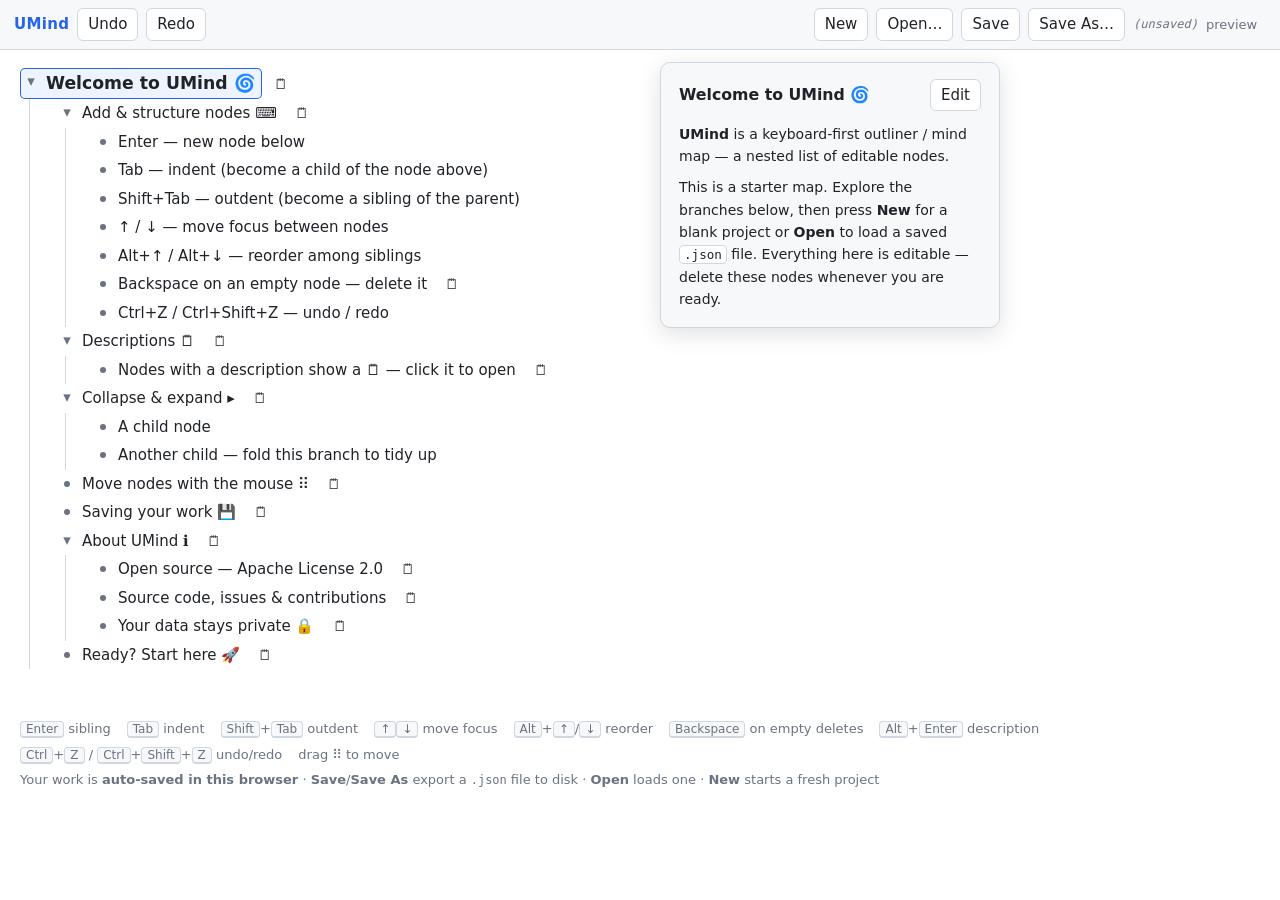
==== docs/index.html @ 4528c4bc "Mobile detail panel: a content-fit bottom sheet for the description Rework the node-description deta" ====
<!DOCTYPE html>
<html lang="en">
<head>
  <meta charset="UTF-8">
  <meta name="viewport" content="width=device-width, initial-scale=1.0">
  <title>UMind — Mind Map Outliner</title>
  <link rel="stylesheet" href="style.css">
</head>
<body>
  <header class="toolbar">
    <strong class="brand">UMind</strong>
    <button id="btn-undo" title="Ctrl+Z">Undo</button>
    <button id="btn-redo" title="Ctrl+Shift+Z">Redo</button>
    <span class="spacer"></span>
    <button id="btn-new" title="Start a new project (auto-saved in the browser)">New</button>
    <button id="btn-open" title="Open a .json project file">Open…</button>
    <button id="btn-save" title="Export the project to its .json file">Save</button>
    <button id="btn-saveas" title="Name the project and export a .json file">Save As…</button>
    <span id="file-name" class="file-name" title="Current project (auto-saved in the browser)">(unsaved)</span>
    <span id="status" class="status" title="Auto-saved to your browser">saved</span>
  </header>

  <div class="workspace">
    <main>
      <div id="outline" class="outline"></div>
    </main>

    <aside id="detail" class="detail">
      <!-- Drag handle: only shown on the mobile bottom card (see style.css).
           Drag it down or tap it to close the card. -->
      <div id="detail-grip" class="detail-grip" title="Drag to resize · tap to collapse" aria-hidden="true"></div>
      <div class="detail-head">
        <h2 id="detail-title" class="detail-title"></h2>
        <button id="detail-edit" type="button">Edit</button>
      </div>
      <!-- View mode: the rendered note. -->
      <div id="detail-body" class="detail-body markdown"></div>
      <!-- Edit mode: an in-panel editor (replaces the old modal dialog). -->
      <div id="detail-editor" class="detail-editor" hidden>
        <textarea id="detail-note-text" spellcheck="true"
          placeholder="Add a longer description for this branch…"></textarea>
        <menu class="note-actions">
          <span class="note-hint"><kbd>Ctrl</kbd>+<kbd>Enter</kbd> save · <kbd>Esc</kbd> cancel</span>
          <button type="button" id="detail-cancel" class="secondary">Cancel</button>
          <button type="button" id="detail-save" class="primary">Save</button>
        </menu>
      </div>
    </aside>
  </div>

  <input type="file" id="file-input" accept=".json,application/json" hidden>

  <footer class="help">
    <span><kbd>Enter</kbd> sibling</span>
    <span><kbd>Tab</kbd> indent</span>
    <span><kbd>Shift</kbd>+<kbd>Tab</kbd> outdent</span>
    <span><kbd>↑</kbd><kbd>↓</kbd> move focus</span>
    <span><kbd>Alt</kbd>+<kbd>↑</kbd>/<kbd>↓</kbd> reorder</span>
    <span><kbd>Backspace</kbd> on empty deletes</span>
    <span><kbd>Alt</kbd>+<kbd>Enter</kbd> description</span>
    <span><kbd>Ctrl</kbd>+<kbd>Z</kbd> / <kbd>Ctrl</kbd>+<kbd>Shift</kbd>+<kbd>Z</kbd> undo/redo</span>
    <span>drag <span aria-hidden="true">⠿</span> to move</span>
    <span class="persist-note">Your work is <strong>auto-saved in this browser</strong> · <strong>Save</strong>/<strong>Save&nbsp;As</strong> export a <code>.json</code> file to disk · <strong>Open</strong> loads one · <strong>New</strong> starts a fresh project</span>
  </footer>

  <dialog id="name-dialog" class="note-dialog">
    <form method="dialog">
      <h2 class="note-heading">Save project as</h2>
      <input id="name-input" class="name-input" type="text" spellcheck="false"
        autocomplete="off" placeholder="filename.json">
      <menu class="note-actions">
        <span class="note-hint">The file name is the project's key</span>
        <button type="button" id="name-cancel" class="secondary">Cancel</button>
        <button value="ok" class="primary">Save</button>
      </menu>
    </form>
  </dialog>

  <script src="markdown.js"></script>
  <script src="welcome.js"></script>
  <script src="app.js"></script>
</body>
</html>
---- docs/style.css ----
/* UMind — outliner styling.
   Hierarchy is conveyed purely by CSS indentation + vertical guide lines.
   No connector lines in the MVP (see assignment §2). */

:root {
  --bg: #ffffff;
  --fg: #1f2328;
  --muted: #6b7280;
  --guide: #d0d7de;
  --accent: #2563eb;
  --focus-bg: #eef4ff;
  --toolbar-bg: #f6f8fa;
  --border: #d0d7de;
}

@media (prefers-color-scheme: dark) {
  :root {
    --bg: #0d1117;
    --fg: #e6edf3;
    --muted: #8b949e;
    --guide: #30363d;
    --accent: #58a6ff;
    --focus-bg: #161b22;
    --toolbar-bg: #161b22;
    --border: #30363d;
  }
}

* { box-sizing: border-box; }

body {
  margin: 0;
  font-family: system-ui, -apple-system, "Segoe UI", Roboto, sans-serif;
  color: var(--fg);
  background: var(--bg);
  font-size: 15px;
  line-height: 1.5;
}

/* ---- Toolbar ---- */
.toolbar {
  display: flex;
  align-items: center;
  gap: 8px;
  padding: 8px 14px;
  background: var(--toolbar-bg);
  border-bottom: 1px solid var(--border);
  position: sticky;
  top: 0;
  z-index: 10;
}
.brand { color: var(--accent); letter-spacing: 0.3px; }
.spacer { flex: 1; }
.status { color: var(--muted); font-size: 13px; min-width: 60px; }
.file-name {
  font-family: ui-monospace, "SF Mono", Menlo, Consolas, monospace;
  font-size: 12px;
  color: var(--fg);
  max-width: 220px;
  overflow: hidden;
  text-overflow: ellipsis;
  white-space: nowrap;
}
.file-name.unbound { color: var(--muted); font-style: italic; }

button {
  font: inherit;
  padding: 4px 10px;
  border: 1px solid var(--border);
  border-radius: 6px;
  background: var(--bg);
  color: var(--fg);
  cursor: pointer;
}
button:hover { border-color: var(--accent); }
button:active { background: var(--focus-bg); }

/* ---- Workspace: outline (left) + detail panel (right) ---- */
.workspace {
  display: flex;
  align-items: flex-start;
  gap: 0;
}
main {
  flex: 0 1 auto;         /* hug the outline so the panel sits beside the tree */
  min-width: 0;
  padding: 18px 20px 40px;
}
.outline { width: 620px; max-width: 100%; }

/* ---- Detail panel (floating, pinned to the top of the viewport) ---- */
.detail {
  flex: none;
  width: 340px;
  /* Height follows the content, not the (tall) column, so the sticky offset
     has room to work and the panel stays pinned while the outline scrolls. */
  align-self: flex-start;
  position: sticky;
  top: 61px; /* toolbar height + a small gap so it reads as floating */
  max-height: calc(100vh - 73px);
  overflow: auto;
  margin: 12px 12px 0 0;
  padding: 16px 18px;
  border: 1px solid var(--border);
  border-radius: 10px;
  background: var(--toolbar-bg);
  box-shadow: 0 6px 24px rgba(0, 0, 0, 0.12);
}
.detail-head {
  display: flex;
  align-items: baseline;
  justify-content: space-between;
  gap: 10px;
  margin-bottom: 12px;
}
.detail-title {
  margin: 0;
  font-size: 1.05em;
  line-height: 1.3;
  word-break: break-word;
}
.detail-body.empty { color: var(--muted); }
.detail-body .hint kbd { margin: 0 1px; }

/* Basic Markdown rendering inside the detail panel. */
.markdown { font-size: 14px; line-height: 1.6; }
.markdown > :first-child { margin-top: 0; }
.markdown > :last-child { margin-bottom: 0; }
.markdown h1,
.markdown h2,
.markdown h3 { margin: 1em 0 0.4em; line-height: 1.25; }
.markdown h1 { font-size: 1.3em; }
.markdown h2 { font-size: 1.15em; }
.markdown h3 { font-size: 1.02em; }
.markdown p { margin: 0.6em 0; }
.markdown ul,
.markdown ol { margin: 0.5em 0; padding-left: 1.4em; }
/* Restore list markers: the global `ul { list-style: none }` (for the outline
   tree) otherwise strips bullets from Markdown lists too. */
.markdown ul { list-style: disc; }
.markdown ol { list-style: decimal; }
.markdown li { margin: 0.2em 0; list-style: inherit; }
.markdown a { color: var(--accent); }
.markdown code {
  font-family: ui-monospace, "SF Mono", Menlo, Consolas, monospace;
  font-size: 0.9em;
  padding: 1px 4px;
  border-radius: 4px;
  background: var(--bg);
  border: 1px solid var(--border);
}
.markdown blockquote {
  margin: 0.6em 0;
  padding: 2px 0 2px 12px;
  border-left: 3px solid var(--guide);
  color: var(--muted);
}

/* In-panel description editor (replaces the old modal dialog). */
.detail-editor {
  display: flex;
  flex-direction: column;
  gap: 10px;
}
/* An author `display` beats the UA `[hidden]{display:none}`, so restore it. */
.detail-editor[hidden] { display: none; }
#detail-note-text {
  width: 100%;
  min-height: 140px;
  font-family: inherit;
  font-size: 14px;
  line-height: 1.5;
  border: 1px solid var(--border);
  border-radius: 6px;
  background: var(--bg);
  color: var(--fg);
  padding: 10px;
  resize: vertical;
  box-sizing: border-box;
}
.detail-editor .note-actions button.secondary { background: var(--bg); }

/* The grip handle belongs to the mobile bottom sheet only; hidden on desktop
   where the panel is a fixed floating column. */
.detail-grip { display: none; }

/* On narrow screens the detail panel is a bottom SHEET that is always present
   for the focused node and sizes ITSELF to the content: a short note gives a
   short sheet, a long one grows up to half the screen (the default cap) and
   then scrolls. The grip drags it taller (to read a long note / edit) or down
   to a thin bar (to see the tree). So the note is readable at once, with no
   drag needed for the common case. A constant bottom reserve keeps the scroll
   height stable (no jumping) and lets the focused row clear the sheet. */
@media (max-width: 760px) {
  .workspace { flex-direction: column; }
  .detail {
    width: auto;
    align-self: stretch;
    position: fixed;
    /* Clear the desktop rule's `top: 61px`; with both top and bottom set on a
       fixed box `top` would win and dock the sheet at the TOP over the tree. */
    top: auto;
    left: 8px;
    right: 8px;
    bottom: 8px;
    z-index: 40;
    margin: 0;
    height: auto;               /* fit the content... */
    max-height: 50vh;           /* ...up to half the screen, then scroll */
    overflow-y: auto;
    border: 1px solid var(--border);
    border-radius: 12px;
    box-shadow: 0 6px 22px rgba(0, 0, 0, 0.28);
    transition: max-height 0.2s ease;
    padding: 6px 14px calc(10px + env(safe-area-inset-bottom, 0px));
  }
  /* Grip pulled up: more room for a long note / the editor + keyboard. */
  .detail.expanded,
  .detail.editing { max-height: 85vh; }
  /* Grip pulled down: a thin bar (just the title) to get the tree back. */
  .detail.collapsed { max-height: 64px; }

  /* Constant bottom reserve (independent of the sheet's height, so the scroll
     height never changes as the note length varies — that constancy is what
     stops the view from jumping while navigating). Sized to the sheet's cap so
     any row can be scrolled clear of even a half-screen sheet. */
  main { padding-bottom: calc(50vh + 16px); }

  /* Tighter internals on the sheet. */
  .detail-head { margin-bottom: 6px; }
  .detail-title {
    font-size: 0.98em;
    cursor: pointer; /* tap the title to collapse / restore */
  }
  .detail-body.markdown { font-size: 13px; }

  /* Draggable pill at the top edge — the affordance that says "grab me".
     A wider transparent hit area makes it easy to grab; user-select/touch-action
     off so dragging it resizes the sheet instead of selecting text or scrolling. */
  .detail-grip {
    display: block;
    width: 36px;
    height: 4px;
    margin: 0 auto 8px;
    border-radius: 3px;
    background: var(--guide);
    cursor: grab;
    user-select: none;
    -webkit-user-select: none;
    touch-action: none;
    padding: 8px 40px;
    background-clip: content-box;
    box-sizing: content-box;
  }
}

ul {
  list-style: none;
  margin: 0;
  padding-left: 26px;
}
/* The top-level list holds only the root node, flush to the left. */
ul.outline-root { padding-left: 0; }

/* Nested lists draw the vertical guide line that shows depth. */
li > ul {
  border-left: 1px solid var(--guide);
  margin-left: 9px;
}

li { position: relative; }

/* Node text + its description marker on one line. The node shrinks to its
   text so the marker sits right after it (not at the far right edge). */
.row {
  position: relative;
  display: flex;
  align-items: baseline;
}

.node {
  position: relative;
  flex: 0 1 auto;
  min-width: 0;
  padding: 3px 6px 3px 26px;
  border-radius: 5px;
  outline: none;
  white-space: pre-wrap;
  word-break: break-word;
  min-height: 1.5em;
  cursor: text;
  /* Keep a focused row clear of the sticky toolbar when the browser scrolls it
     into view (native focus scroll honours scroll-margin). Clearing the mobile
     bottom sheet is handled separately, in JS (revealFocusedRow). */
  scroll-margin-top: 52px;
}

/* Bullet handle before each node. Its centre (left 8 + width 6 -> 11px) is
   shared with the collapse toggle so leaves and branches line up per level. */
.node::before {
  content: "";
  position: absolute;
  left: 8px;
  top: 0.72em;
  width: 6px;
  height: 6px;
  border-radius: 50%;
  background: var(--muted);
}

/* Collapse/expand toggle, sitting in the gutter to the left of the bullet.
   z-index lifts it above the (position:relative) node, which follows it in
   the DOM and would otherwise capture the click and start text editing. */
.toggle {
  position: absolute;
  left: 1px;      /* width 20 -> centre at 11px, matching the bullet */
  top: 2px;
  z-index: 2;
  width: 20px;
  height: 22px;
  padding: 0;
  font-size: 15px;
  line-height: 22px;
  text-align: center;
  color: var(--muted);
  background: transparent;
  border: none;
  border-radius: 4px;
  cursor: pointer;
}
.toggle:hover {
  color: var(--fg);
  background: var(--focus-bg);
}

/* On branches with a toggle the bullet is redundant, so hide it. */
.node.has-children::before { display: none; }

/* The root ("central topic") reads as the title. */
.node.root {
  font-weight: 600;
  font-size: 1.15em;
}
.node.root::before { display: none; }

.node:focus {
  background: var(--focus-bg);
  box-shadow: inset 0 0 0 1px var(--accent);
}

/* Description marker: a separate, non-editable element beside the node text
   (kept out of the contenteditable so editing never displaces it). The glyph
   is emitted in text presentation by the JS, so `color` can darken it — the
   colour emoji is too light to read on a highlighted row. */
.note-mark {
  flex: none;
  margin-left: 12px;
  color: var(--fg);
  opacity: 0.85;
  font-size: 0.95em;
  cursor: pointer;
  user-select: none;
}
.note-mark:hover { opacity: 1; }

/* ---- Drag and drop (optional; remove together with the JS DnD block) ---- */
.drag-grip {
  position: absolute;
  left: -18px;
  top: 3px;
  width: 16px;
  height: 20px;
  display: flex;
  align-items: center;
  justify-content: center;
  font-size: 13px;
  line-height: 1;
  color: var(--muted);
  cursor: grab;
  opacity: 0;
  user-select: none;
}
li:hover > .row > .drag-grip { opacity: 0.6; }
.drag-grip:hover { opacity: 1; }
.drag-grip:active { cursor: grabbing; }
.row.dragging { opacity: 0.45; }

/* Drop indicator: an accent line above (before) or below (after) the row. */
.row.drop-before::before,
.row.drop-after::after {
  content: "";
  position: absolute;
  left: 26px;
  right: 6px;
  height: 2px;
  background: var(--accent);
  border-radius: 1px;
  pointer-events: none;
}
.row.drop-before::before { top: -1px; }
.row.drop-after::after { bottom: -1px; }
/* "after" an expanded branch means "first child": indent the line to show it. */
.row.drop-after.drop-into::after { left: 52px; }

/* ---- Description dialog ---- */
.note-dialog {
  width: min(560px, 92vw);
  border: 1px solid var(--border);
  border-radius: 10px;
  padding: 0;
  background: var(--bg);
  color: var(--fg);
  box-shadow: 0 12px 40px rgba(0, 0, 0, 0.35);
}
.note-dialog::backdrop {
  background: rgba(0, 0, 0, 0.45);
}
.note-dialog form {
  display: flex;
  flex-direction: column;
  gap: 10px;
  padding: 18px 20px;
}
.note-heading { margin: 0; font-size: 1.1em; }
.note-subject { margin: 0; color: var(--muted); font-size: 13px; }
.note-subject span { color: var(--fg); font-weight: 600; }
.name-input {
  width: 100%;
  font-family: ui-monospace, "SF Mono", Menlo, Consolas, monospace;
  font-size: 14px;
  border: 1px solid var(--border);
  border-radius: 6px;
  background: var(--bg);
  color: var(--fg);
  padding: 8px 10px;
}
#note-text {
  width: 100%;
  min-height: 160px;
  font-family: inherit;
  font-size: 14px;
  line-height: 1.5;
  border: 1px solid var(--border);
  border-radius: 6px;
  background: var(--bg);
  color: var(--fg);
  padding: 10px;
  resize: vertical;
}
.note-actions {
  display: flex;
  align-items: center;
  justify-content: flex-end;
  gap: 8px;
  margin: 0;
  padding: 0;
}
.note-hint {
  margin-right: auto;
  color: var(--muted);
  font-size: 12px;
}
.note-hint kbd { margin: 0 1px; }
.note-actions button.primary {
  border-color: var(--accent);
  background: var(--accent);
  color: #fff;
}
.note-actions button.primary:hover { filter: brightness(1.05); }

/* ---- Help footer ---- */
.help {
  display: flex;
  flex-wrap: wrap;
  gap: 6px 16px;
  padding: 10px 20px 24px;
  color: var(--muted);
  font-size: 13px;
}
kbd {
  font-family: inherit;
  border: 1px solid var(--border);
  border-bottom-width: 2px;
  border-radius: 4px;
  padding: 0 5px;
  background: var(--toolbar-bg);
  font-size: 12px;
}
.persist-note { flex-basis: 100%; }
.persist-note code {
  font-family: ui-monospace, "SF Mono", Menlo, Consolas, monospace;
  font-size: 0.92em;
}
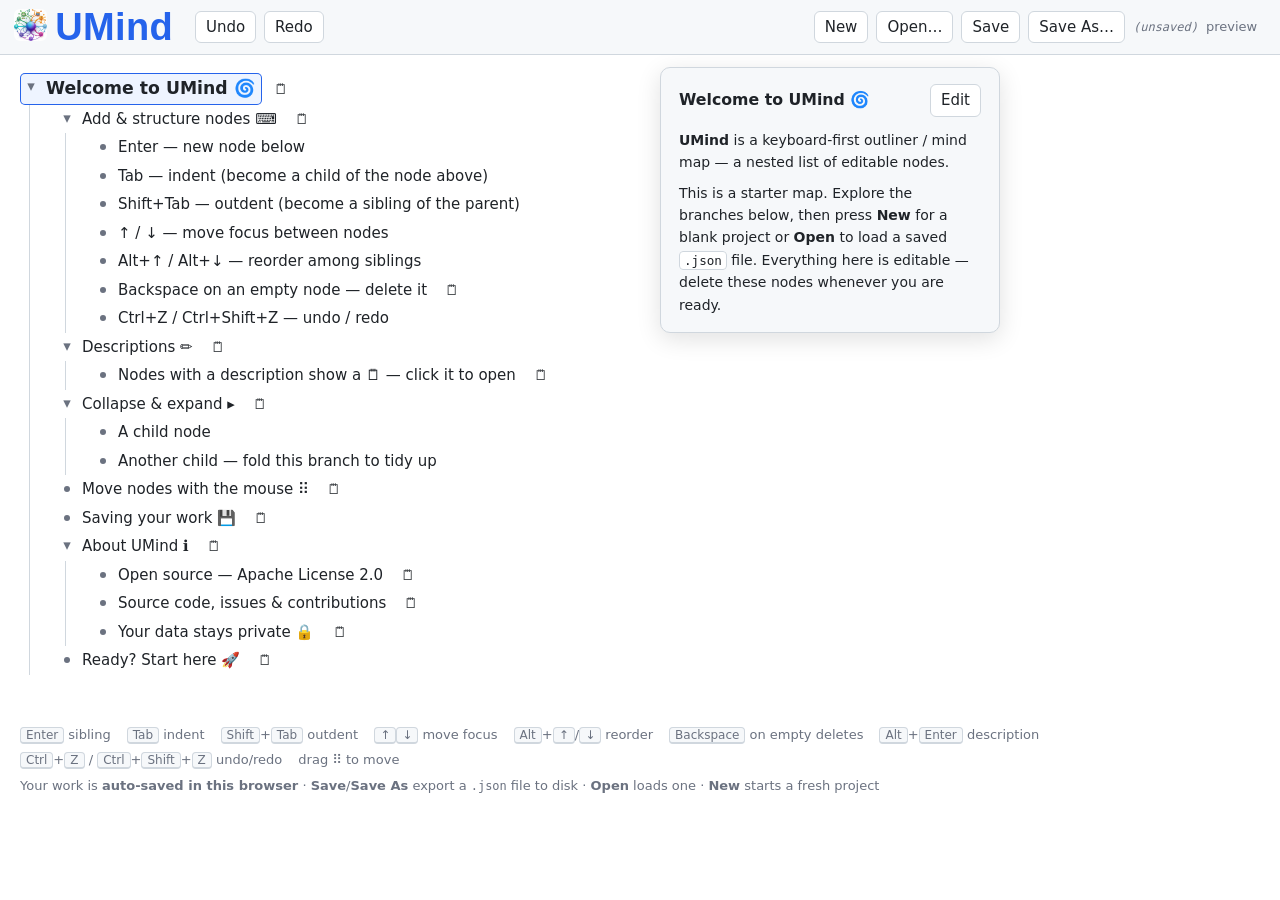
==== commit 6704af4e: "Add UMind logo and fix mobile sheet drag-to-grow - Toolbar: app logo in the top-left, click opens a " ====
--- a/docs/index.html
+++ b/docs/index.html
@@ -8,6 +8,8 @@
 </head>
 <body>
   <header class="toolbar">
+    <img class="brand-logo" src="images/umind-logo.png" alt="UMind logo — click for full size"
+         title="Show the logo at full size" height="32">
     <strong class="brand">UMind</strong>
     <button id="btn-undo" title="Ctrl+Z">Undo</button>
     <button id="btn-redo" title="Ctrl+Shift+Z">Redo</button>
@@ -76,6 +78,12 @@
     </form>
   </dialog>
 
+  <!-- Full-size logo viewer: click the toolbar logo to open, click anywhere
+       (or press Esc) to close. -->
+  <dialog id="logo-dialog" class="logo-dialog">
+    <img src="images/umind-logo.png" alt="UMind logo, full size">
+  </dialog>
+
   <script src="markdown.js"></script>
   <script src="welcome.js"></script>
   <script src="app.js"></script>
--- a/docs/style.css
+++ b/docs/style.css
@@ -49,7 +49,21 @@
   top: 0;
   z-index: 10;
 }
-.brand { color: var(--accent); letter-spacing: 0.3px; }
+.brand-logo { height: 32px; width: auto; border-radius: 6px; flex: none; cursor: zoom-in; transform: translateY(-2px); }
+
+/* Full-size logo viewer (opened by clicking the toolbar logo). */
+.logo-dialog { border: none; background: transparent; padding: 0; max-width: 92vw; max-height: 92vh; }
+.logo-dialog::backdrop { background: rgba(0, 0, 0, 0.7); }
+.logo-dialog img { display: block; max-width: 92vw; max-height: 92vh; width: auto; height: auto; cursor: zoom-out; border-radius: 12px; }
+.brand {
+  color: var(--accent);
+  font-family: Arial, Helvetica, sans-serif;
+  font-weight: 800;
+  font-size: 38px;
+  line-height: 1;
+  letter-spacing: 0.3px;
+  margin-right: 14px; /* extra breathing room before the action buttons */
+}
 .spacer { flex: 1; }
 .status { color: var(--muted); font-size: 13px; min-width: 60px; }
 .file-name {
@@ -214,11 +228,14 @@
     transition: max-height 0.2s ease;
     padding: 6px 14px calc(10px + env(safe-area-inset-bottom, 0px));
   }
-  /* Grip pulled up: more room for a long note / the editor + keyboard. */
+  /* Grip pulled up: more room for a long note / the editor + keyboard. An
+     explicit height (not just max-height) is needed because the default sheet
+     is content-fit (height: auto) — without it a note shorter than the screen
+     would keep its content height and the drag-up / expand would do nothing. */
   .detail.expanded,
-  .detail.editing { max-height: 85vh; }
+  .detail.editing { height: 85vh; max-height: 85vh; }
   /* Grip pulled down: a thin bar (just the title) to get the tree back. */
-  .detail.collapsed { max-height: 64px; }
+  .detail.collapsed { height: 64px; max-height: 64px; }
 
   /* Constant bottom reserve (independent of the sheet's height, so the scroll
      height never changes as the note length varies — that constancy is what
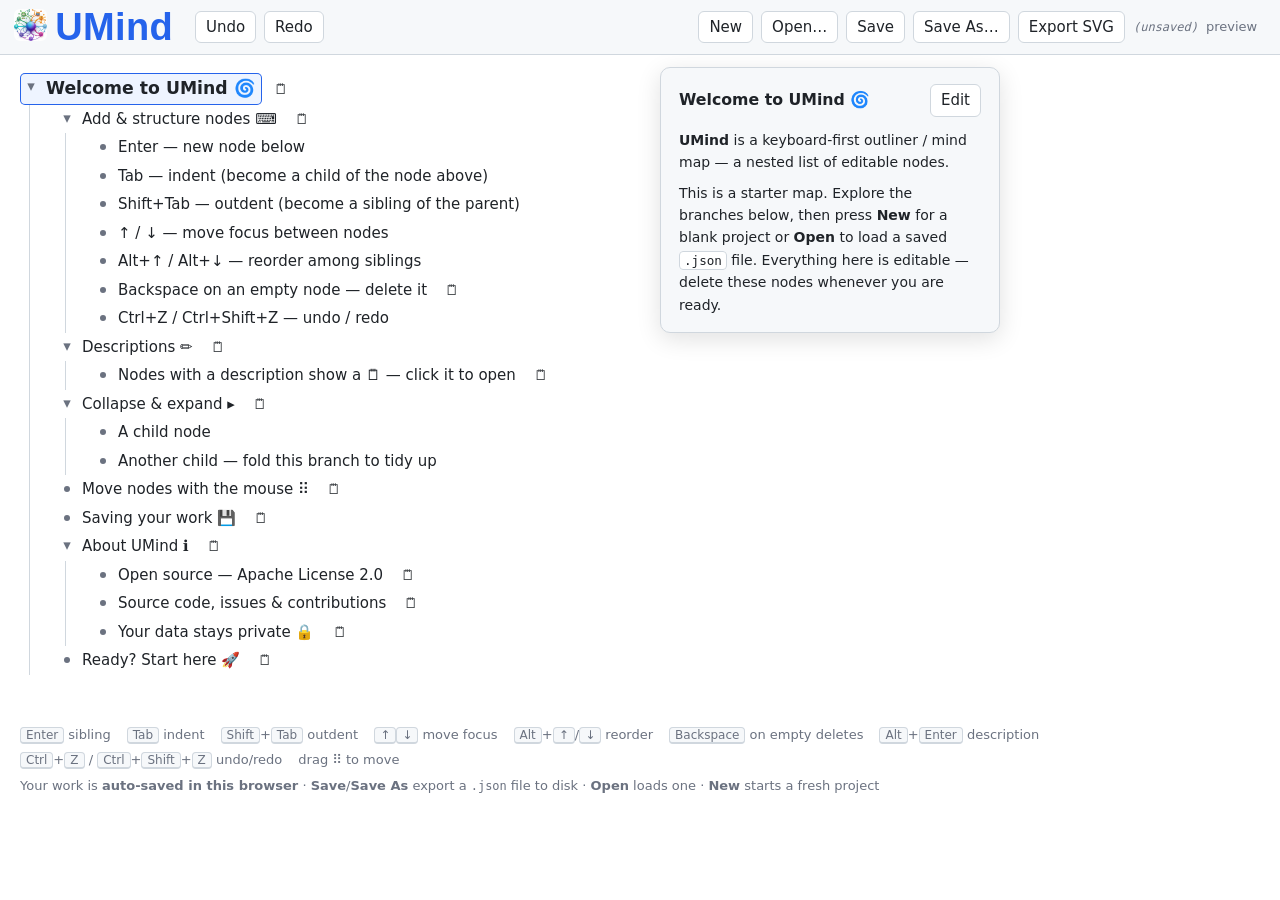
==== commit f70c38a9: "Add SVG export: two-sided map with Markdown note bubbles New self-contained docs/svg-export.js turns" ====
--- a/docs/index.html
+++ b/docs/index.html
@@ -18,6 +18,7 @@
     <button id="btn-open" title="Open a .json project file">Open…</button>
     <button id="btn-save" title="Export the project to its .json file">Save</button>
     <button id="btn-saveas" title="Name the project and export a .json file">Save As…</button>
+    <button id="btn-svg" title="Draw the map as an SVG picture and open it in a new tab">Export SVG</button>
     <span id="file-name" class="file-name" title="Current project (auto-saved in the browser)">(unsaved)</span>
     <span id="status" class="status" title="Auto-saved to your browser">saved</span>
   </header>
@@ -85,6 +86,7 @@
   </dialog>
 
   <script src="markdown.js"></script>
+  <script src="svg-export.js"></script>
   <script src="welcome.js"></script>
   <script src="app.js"></script>
 </body>
--- a/docs/style.css
+++ b/docs/style.css
@@ -54,7 +54,7 @@
 /* Full-size logo viewer (opened by clicking the toolbar logo). */
 .logo-dialog { border: none; background: transparent; padding: 0; max-width: 92vw; max-height: 92vh; }
 .logo-dialog::backdrop { background: rgba(0, 0, 0, 0.7); }
-.logo-dialog img { display: block; max-width: 92vw; max-height: 92vh; width: auto; height: auto; cursor: zoom-out; border-radius: 12px; }
+.logo-dialog img { display: block; max-width: 100%; max-height: 100%; width: auto; height: auto; cursor: zoom-out; border-radius: 12px; }
 .brand {
   color: var(--accent);
   font-family: Arial, Helvetica, sans-serif;
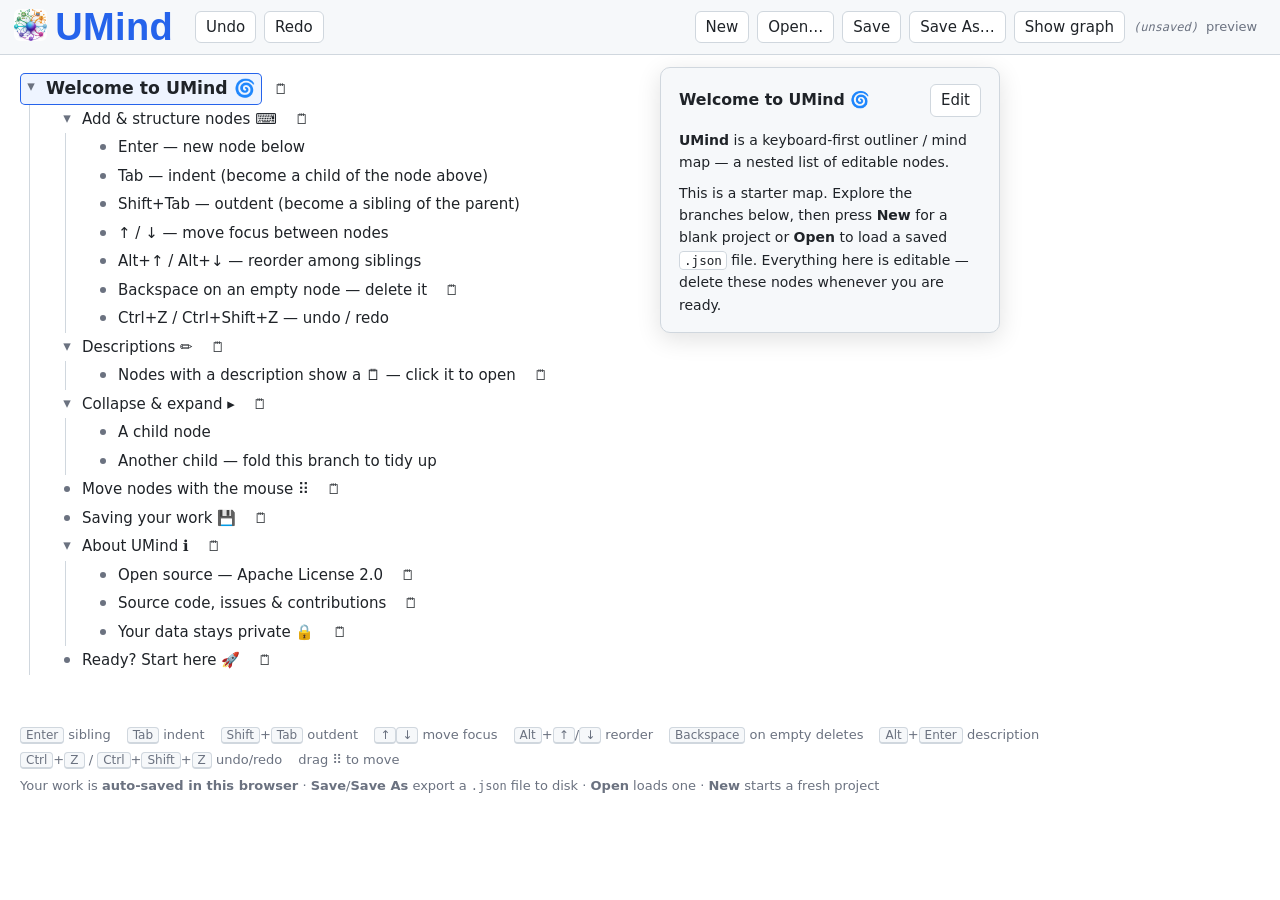
==== commit a7aa6915: "Rename the export button to "Show graph", add test maps "Export SVG" named the file format rather th" ====
--- a/docs/index.html
+++ b/docs/index.html
@@ -18,7 +18,7 @@
     <button id="btn-open" title="Open a .json project file">Open…</button>
     <button id="btn-save" title="Export the project to its .json file">Save</button>
     <button id="btn-saveas" title="Name the project and export a .json file">Save As…</button>
-    <button id="btn-svg" title="Draw the map as an SVG picture and open it in a new tab">Export SVG</button>
+    <button id="btn-svg" title="Draw the whole map as a picture (SVG) and open it in a new tab">Show graph</button>
     <span id="file-name" class="file-name" title="Current project (auto-saved in the browser)">(unsaved)</span>
     <span id="status" class="status" title="Auto-saved to your browser">saved</span>
   </header>
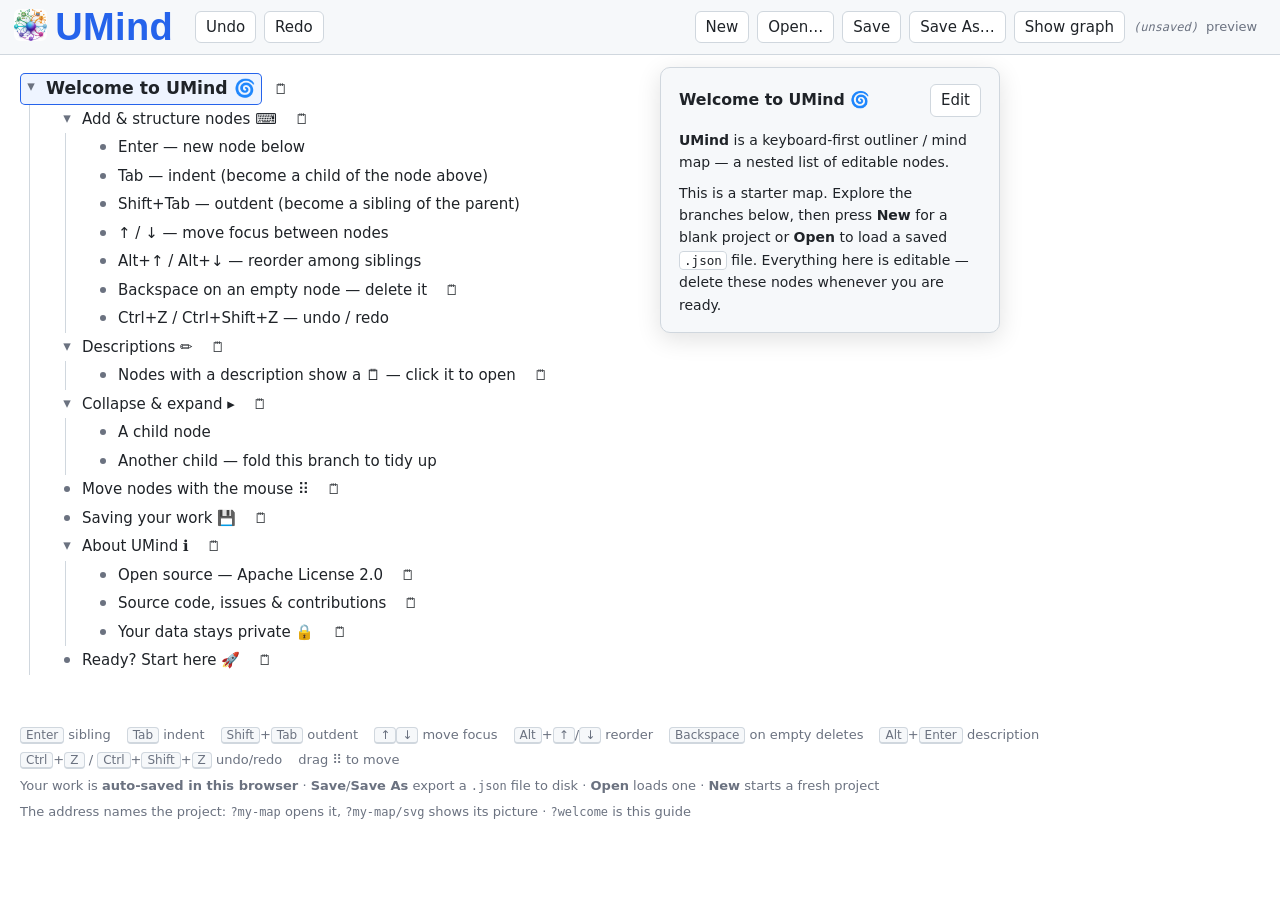
==== commit fb6eca7f: "Address the project by URL, and host the picture in a graph view The query is now a single valueless" ====
--- a/docs/index.html
+++ b/docs/index.html
@@ -19,9 +19,19 @@
     <button id="btn-save" title="Export the project to its .json file">Save</button>
     <button id="btn-saveas" title="Name the project and export a .json file">Save As…</button>
     <button id="btn-svg" title="Draw the whole map as a picture (SVG) and open it in a new tab">Show graph</button>
+    <!-- Graph view only (URL ".../?project/svg"): back to editing, and a copy
+         of the picture for disk. Both are hidden while editing. -->
+    <button id="btn-edit" class="primary" hidden
+      title="Back to editing this map">Edit map</button>
+    <button id="btn-svg-save" hidden title="Save the picture as an .svg file">Download SVG</button>
     <span id="file-name" class="file-name" title="Current project (auto-saved in the browser)">(unsaved)</span>
     <span id="status" class="status" title="Auto-saved to your browser">saved</span>
   </header>
+
+  <!-- Graph view: the exported picture, hosted in the app's own chrome. -->
+  <main id="graph" class="graph" hidden>
+    <div id="graph-canvas" class="graph-canvas"></div>
+  </main>
 
   <div class="workspace">
     <main>
@@ -64,6 +74,7 @@
     <span><kbd>Ctrl</kbd>+<kbd>Z</kbd> / <kbd>Ctrl</kbd>+<kbd>Shift</kbd>+<kbd>Z</kbd> undo/redo</span>
     <span>drag <span aria-hidden="true">⠿</span> to move</span>
     <span class="persist-note">Your work is <strong>auto-saved in this browser</strong> · <strong>Save</strong>/<strong>Save&nbsp;As</strong> export a <code>.json</code> file to disk · <strong>Open</strong> loads one · <strong>New</strong> starts a fresh project</span>
+    <span class="persist-note">The address names the project: <code>?my-map</code> opens it, <code>?my-map/svg</code> shows its picture · <code>?welcome</code> is this guide</span>
   </footer>
 
   <dialog id="name-dialog" class="note-dialog">
--- a/docs/style.css
+++ b/docs/style.css
@@ -508,3 +508,25 @@
   font-family: ui-monospace, "SF Mono", Menlo, Consolas, monospace;
   font-size: 0.92em;
 }
+
+/* ---- Graph view (URL ".../?project/svg") ----
+   The exported picture hosted in the app's own chrome: the toolbar keeps the
+   logo, the wordmark and the project name, and swaps the editing buttons for
+   "Edit map". The sheet is shown at its natural size and scrolls; it is wider
+   than any window on all but the smallest maps. */
+.graph {
+  padding: 18px 20px 40px;
+  overflow-x: auto;          /* the sheet scrolls, the page body never does */
+}
+/* An author `display` beats the UA `[hidden]{display:none}`, so restore it —
+   the graph view hides the editor with the attribute (cf. .detail-editor). */
+.workspace[hidden], .help[hidden] { display: none; }
+.graph-canvas {
+  display: inline-block;
+  border: 1px solid var(--border);
+  border-radius: 8px;
+  background: #ffffff;       /* the picture is always light, so is its frame */
+  box-shadow: 0 1px 3px rgb(0 0 0 / 8%);
+  line-height: 0;            /* no stray baseline gap under the <svg> */
+}
+.graph-canvas svg { display: block; max-width: none; }
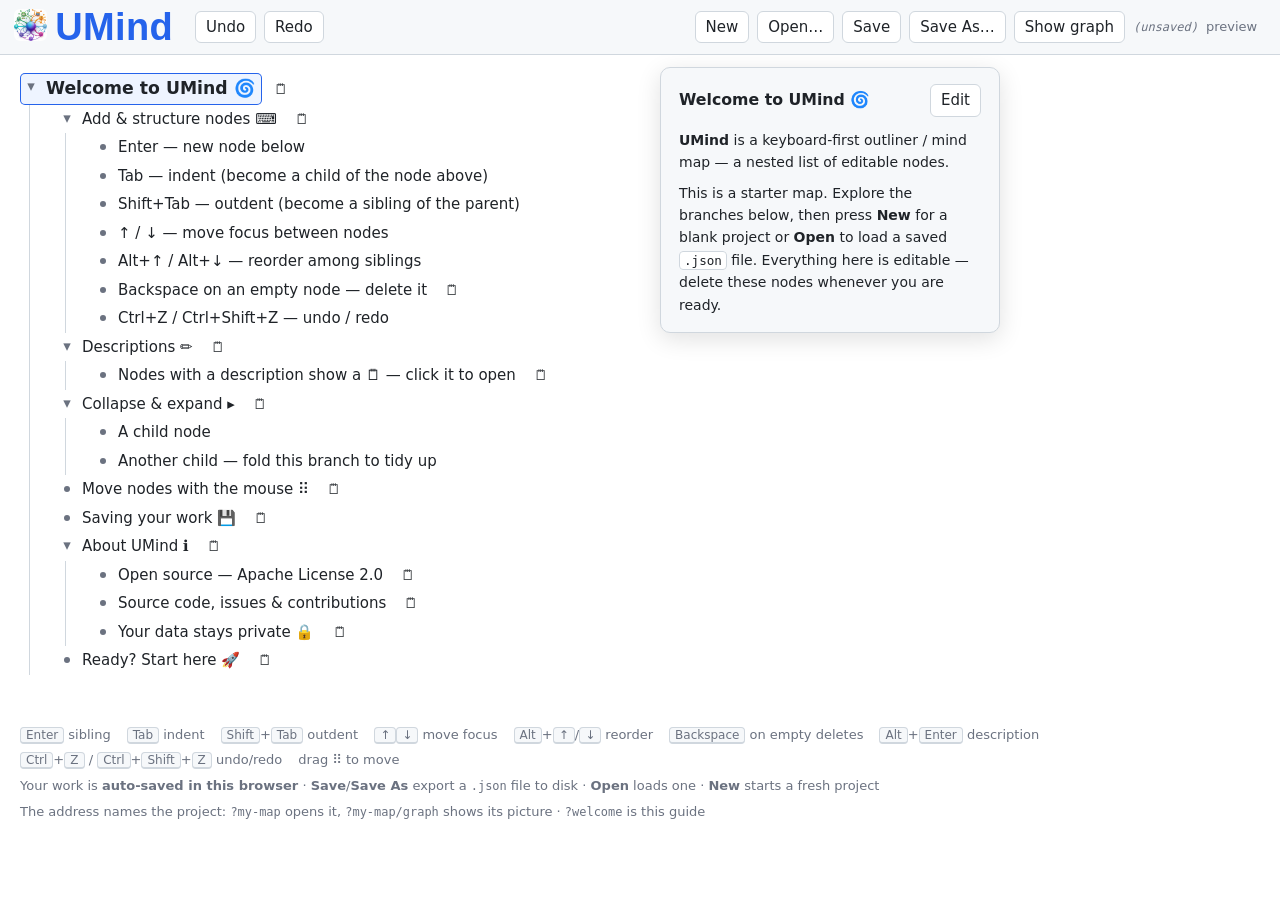
==== commit 2f83bef2: "Rename the URL tail to /graph; de-duplicate today's code "/svg" named the file format, but the addre" ====
--- a/docs/index.html
+++ b/docs/index.html
@@ -11,19 +11,21 @@
     <img class="brand-logo" src="images/umind-logo.png" alt="UMind logo — click for full size"
          title="Show the logo at full size" height="32">
     <strong class="brand">UMind</strong>
-    <button id="btn-undo" title="Ctrl+Z">Undo</button>
-    <button id="btn-redo" title="Ctrl+Shift+Z">Redo</button>
+    <button id="btn-undo" class="edit-only" title="Ctrl+Z">Undo</button>
+    <button id="btn-redo" class="edit-only" title="Ctrl+Shift+Z">Redo</button>
     <span class="spacer"></span>
-    <button id="btn-new" title="Start a new project (auto-saved in the browser)">New</button>
-    <button id="btn-open" title="Open a .json project file">Open…</button>
-    <button id="btn-save" title="Export the project to its .json file">Save</button>
-    <button id="btn-saveas" title="Name the project and export a .json file">Save As…</button>
-    <button id="btn-svg" title="Draw the whole map as a picture (SVG) and open it in a new tab">Show graph</button>
-    <!-- Graph view only (URL ".../?project/svg"): back to editing, and a copy
-         of the picture for disk. Both are hidden while editing. -->
-    <button id="btn-edit" class="primary" hidden
+    <button id="btn-new" class="edit-only" title="Start a new project (auto-saved in the browser)">New</button>
+    <button id="btn-open" class="edit-only" title="Open a .json project file">Open…</button>
+    <button id="btn-save" class="edit-only" title="Export the project to its .json file">Save</button>
+    <button id="btn-saveas" class="edit-only" title="Name the project and export a .json file">Save As…</button>
+    <button id="btn-svg" class="edit-only" title="Draw the whole map as a picture (SVG) and open it in a new tab">Show graph</button>
+    <!-- Graph view only (URL ".../?project/graph"): back to editing, and a copy
+         of the picture for disk. `body.graph-view` in style.css decides which
+         of the two sets is on screen; nothing here is toggled from script. -->
+    <button id="btn-edit" class="graph-only primary"
       title="Back to editing this map">Edit map</button>
-    <button id="btn-svg-save" hidden title="Save the picture as an .svg file">Download SVG</button>
+    <button id="btn-svg-save" class="graph-only"
+      title="Save the picture as an .svg file">Download SVG</button>
     <span id="file-name" class="file-name" title="Current project (auto-saved in the browser)">(unsaved)</span>
     <span id="status" class="status" title="Auto-saved to your browser">saved</span>
   </header>
@@ -74,7 +76,7 @@
     <span><kbd>Ctrl</kbd>+<kbd>Z</kbd> / <kbd>Ctrl</kbd>+<kbd>Shift</kbd>+<kbd>Z</kbd> undo/redo</span>
     <span>drag <span aria-hidden="true">⠿</span> to move</span>
     <span class="persist-note">Your work is <strong>auto-saved in this browser</strong> · <strong>Save</strong>/<strong>Save&nbsp;As</strong> export a <code>.json</code> file to disk · <strong>Open</strong> loads one · <strong>New</strong> starts a fresh project</span>
-    <span class="persist-note">The address names the project: <code>?my-map</code> opens it, <code>?my-map/svg</code> shows its picture · <code>?welcome</code> is this guide</span>
+    <span class="persist-note">The address names the project: <code>?my-map</code> opens it, <code>?my-map/graph</code> shows its picture · <code>?welcome</code> is this guide</span>
   </footer>
 
   <dialog id="name-dialog" class="note-dialog">
--- a/docs/style.css
+++ b/docs/style.css
@@ -509,24 +509,29 @@
   font-size: 0.92em;
 }
 
-/* ---- Graph view (URL ".../?project/svg") ----
+/* ---- Graph view (URL ".../?project/graph") ----
    The exported picture hosted in the app's own chrome: the toolbar keeps the
    logo, the wordmark and the project name, and swaps the editing buttons for
    "Edit map". The sheet is shown at its natural size and scrolls; it is wider
    than any window on all but the smallest maps. */
 .graph {
-  padding: 18px 20px 40px;
+  padding: 0;
   overflow-x: auto;          /* the sheet scrolls, the page body never does */
+  background: #ffffff;       /* the picture is always light, whatever the theme */
 }
 /* An author `display` beats the UA `[hidden]{display:none}`, so restore it —
    the graph view hides the editor with the attribute (cf. .detail-editor). */
 .workspace[hidden], .help[hidden] { display: none; }
-.graph-canvas {
-  display: inline-block;
-  border: 1px solid var(--border);
-  border-radius: 8px;
-  background: #ffffff;       /* the picture is always light, so is its frame */
-  box-shadow: 0 1px 3px rgb(0 0 0 / 8%);
-  line-height: 0;            /* no stray baseline gap under the <svg> */
-}
+.graph-canvas { display: inline-block; line-height: 0; }
 .graph-canvas svg { display: block; max-width: none; }
+/* Which controls belong to which mode is decided here, once — the script only
+   sets `body.graph-view`. The picture carries its own name, logo and date in
+   the bottom-right corner, so the page around it is a strip of navigation. */
+.graph-only { display: none; }
+body.graph-view .edit-only { display: none; }
+body.graph-view .graph-only { display: inline-block; }
+body.graph-view .toolbar { padding: 5px 14px; gap: 8px; }
+body.graph-view .brand-logo,
+body.graph-view .brand,
+body.graph-view .file-name,
+body.graph-view .status { display: none; }
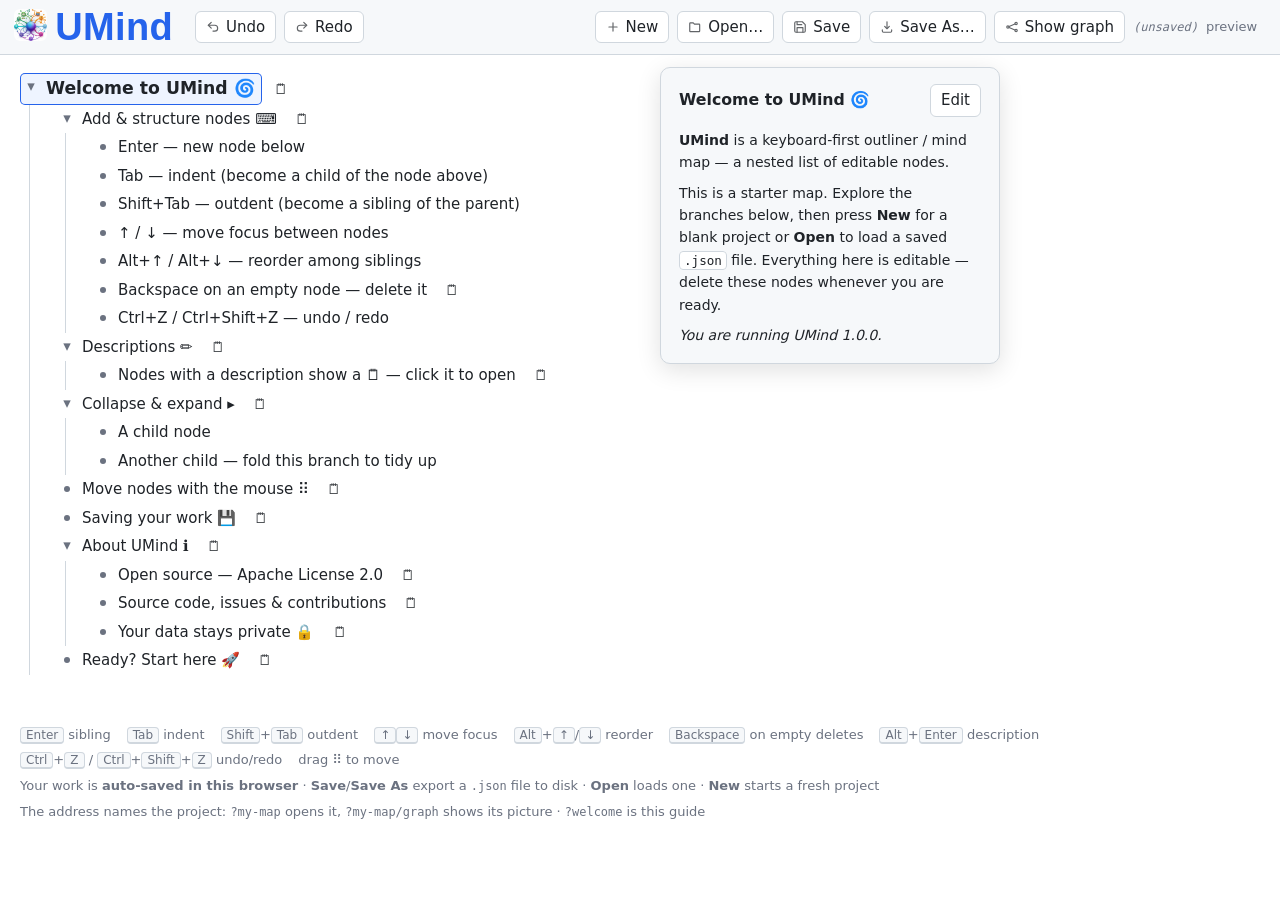
==== commit 11d26f73: "Add license headers; add New button to the graph view Header each HTML/JS/CSS source with a one-line" ====
--- a/docs/index.html
+++ b/docs/index.html
@@ -1,4 +1,5 @@
 <!DOCTYPE html>
+<!-- UMind (https://pponec.github.io/UMind/) — Apache License 2.0 -->
 <html lang="en">
 <head>
   <meta charset="UTF-8">
@@ -22,6 +23,8 @@
     <!-- Graph view only (URL ".../?project/graph"): back to editing, and a copy
          of the picture for disk. `body.graph-view` in style.css decides which
          of the two sets is on screen; nothing here is toggled from script. -->
+    <button id="btn-graph-new" class="graph-only"
+      title="Start a new project without saving this map in the browser">New</button>
     <button id="btn-edit" class="graph-only primary"
       title="Back to editing this map">Edit map</button>
     <button id="btn-svg-save" class="graph-only"
--- a/docs/style.css
+++ b/docs/style.css
@@ -1,3 +1,4 @@
+/* UMind (https://pponec.github.io/UMind/) — Apache License 2.0 */
 /* UMind — outliner styling.
    Hierarchy is conveyed purely by CSS indentation + vertical guide lines.
    No connector lines in the MVP (see assignment §2). */
@@ -525,13 +526,42 @@
 .graph-canvas { display: inline-block; line-height: 0; }
 .graph-canvas svg { display: block; max-width: none; }
 /* Which controls belong to which mode is decided here, once — the script only
-   sets `body.graph-view`. The picture carries its own name, logo and date in
-   the bottom-right corner, so the page around it is a strip of navigation. */
+   sets `body.graph-view`. The header keeps the logo and the wordmark exactly as
+   the editor has them; only the editing buttons give way to the two viewing
+   ones, and the status (which is about saving) goes with them. */
 .graph-only { display: none; }
 body.graph-view .edit-only { display: none; }
 body.graph-view .graph-only { display: inline-block; }
-body.graph-view .toolbar { padding: 5px 14px; gap: 8px; }
-body.graph-view .brand-logo,
-body.graph-view .brand,
 body.graph-view .file-name,
 body.graph-view .status { display: none; }
+
+/* ---- Toolbar icons ----
+   Discreet monochrome glyphs drawn as CSS masks, so each one takes its
+   button's own text colour and follows the light/dark theme with no second
+   set of assets. Wide screens only: below the mobile breakpoint the toolbar
+   is already tight, and the labels do the work on their own. */
+@media (min-width: 761px) {
+  #btn-undo::before, #btn-redo::before, #btn-new::before, #btn-open::before,
+  #btn-save::before, #btn-saveas::before, #btn-svg::before, #btn-edit::before,
+  #btn-graph-new::before, #btn-svg-save::before {
+    content: "";
+    display: inline-block;
+    width: 14px;
+    height: 14px;
+    margin-right: 6px;
+    vertical-align: -2px;
+    background-color: currentColor;   /* the mask decides the shape */
+    opacity: 0.7;                     /* the label leads, the icon follows */
+    -webkit-mask: var(--icon) center / contain no-repeat;
+    mask: var(--icon) center / contain no-repeat;
+  }
+  #btn-undo { --icon: url("data:image/svg+xml,%3Csvg xmlns='http://www.w3.org/2000/svg' viewBox='0 0 24 24' fill='none' stroke='%23000' stroke-width='2' stroke-linecap='round' stroke-linejoin='round'%3E%3Cpath d='M9 14 4 9l5-5'/%3E%3Cpath d='M4 9h11a5 5 0 0 1 0 10h-3'/%3E%3C/svg%3E"); }
+  #btn-redo { --icon: url("data:image/svg+xml,%3Csvg xmlns='http://www.w3.org/2000/svg' viewBox='0 0 24 24' fill='none' stroke='%23000' stroke-width='2' stroke-linecap='round' stroke-linejoin='round'%3E%3Cpath d='m15 14 5-5-5-5'/%3E%3Cpath d='M20 9H9a5 5 0 0 0 0 10h3'/%3E%3C/svg%3E"); }
+  #btn-new, #btn-graph-new { --icon: url("data:image/svg+xml,%3Csvg xmlns='http://www.w3.org/2000/svg' viewBox='0 0 24 24' fill='none' stroke='%23000' stroke-width='2' stroke-linecap='round' stroke-linejoin='round'%3E%3Cpath d='M12 5v14M5 12h14'/%3E%3C/svg%3E"); }
+  #btn-open { --icon: url("data:image/svg+xml,%3Csvg xmlns='http://www.w3.org/2000/svg' viewBox='0 0 24 24' fill='none' stroke='%23000' stroke-width='2' stroke-linecap='round' stroke-linejoin='round'%3E%3Cpath d='M4 20a1 1 0 0 1-1-1V6a1 1 0 0 1 1-1h5l2 2h8a1 1 0 0 1 1 1v11a1 1 0 0 1-1 1z'/%3E%3C/svg%3E"); }
+  #btn-save { --icon: url("data:image/svg+xml,%3Csvg xmlns='http://www.w3.org/2000/svg' viewBox='0 0 24 24' fill='none' stroke='%23000' stroke-width='2' stroke-linecap='round' stroke-linejoin='round'%3E%3Cpath d='M19 21H5a2 2 0 0 1-2-2V5a2 2 0 0 1 2-2h11l5 5v11a2 2 0 0 1-2 2z'/%3E%3Cpath d='M17 21v-8H7v8M7 3v5h8'/%3E%3C/svg%3E"); }
+  #btn-saveas { --icon: url("data:image/svg+xml,%3Csvg xmlns='http://www.w3.org/2000/svg' viewBox='0 0 24 24' fill='none' stroke='%23000' stroke-width='2' stroke-linecap='round' stroke-linejoin='round'%3E%3Cpath d='M12 3v10'/%3E%3Cpath d='m8 11 4 4 4-4'/%3E%3Cpath d='M4 17v2a2 2 0 0 0 2 2h12a2 2 0 0 0 2-2v-2'/%3E%3C/svg%3E"); }
+  #btn-svg { --icon: url("data:image/svg+xml,%3Csvg xmlns='http://www.w3.org/2000/svg' viewBox='0 0 24 24' fill='none' stroke='%23000' stroke-width='2' stroke-linecap='round' stroke-linejoin='round'%3E%3Ccircle cx='5' cy='12' r='2'/%3E%3Ccircle cx='19' cy='6' r='2'/%3E%3Ccircle cx='19' cy='18' r='2'/%3E%3Cpath d='m7 11 10-4M7 13l10 4'/%3E%3C/svg%3E"); }
+  #btn-edit { --icon: url("data:image/svg+xml,%3Csvg xmlns='http://www.w3.org/2000/svg' viewBox='0 0 24 24' fill='none' stroke='%23000' stroke-width='2' stroke-linecap='round' stroke-linejoin='round'%3E%3Cpath d='M12 20h9'/%3E%3Cpath d='M16.5 3.5a2.1 2.1 0 0 1 3 3L7 19l-4 1 1-4z'/%3E%3C/svg%3E"); }
+  #btn-svg-save { --icon: url("data:image/svg+xml,%3Csvg xmlns='http://www.w3.org/2000/svg' viewBox='0 0 24 24' fill='none' stroke='%23000' stroke-width='2' stroke-linecap='round' stroke-linejoin='round'%3E%3Crect x='3' y='4' width='18' height='16' rx='2'/%3E%3Cpath d='m3 16 5-5 4 4 3-3 5 5'/%3E%3Ccircle cx='8.5' cy='9' r='1.2'/%3E%3C/svg%3E"); }
+}
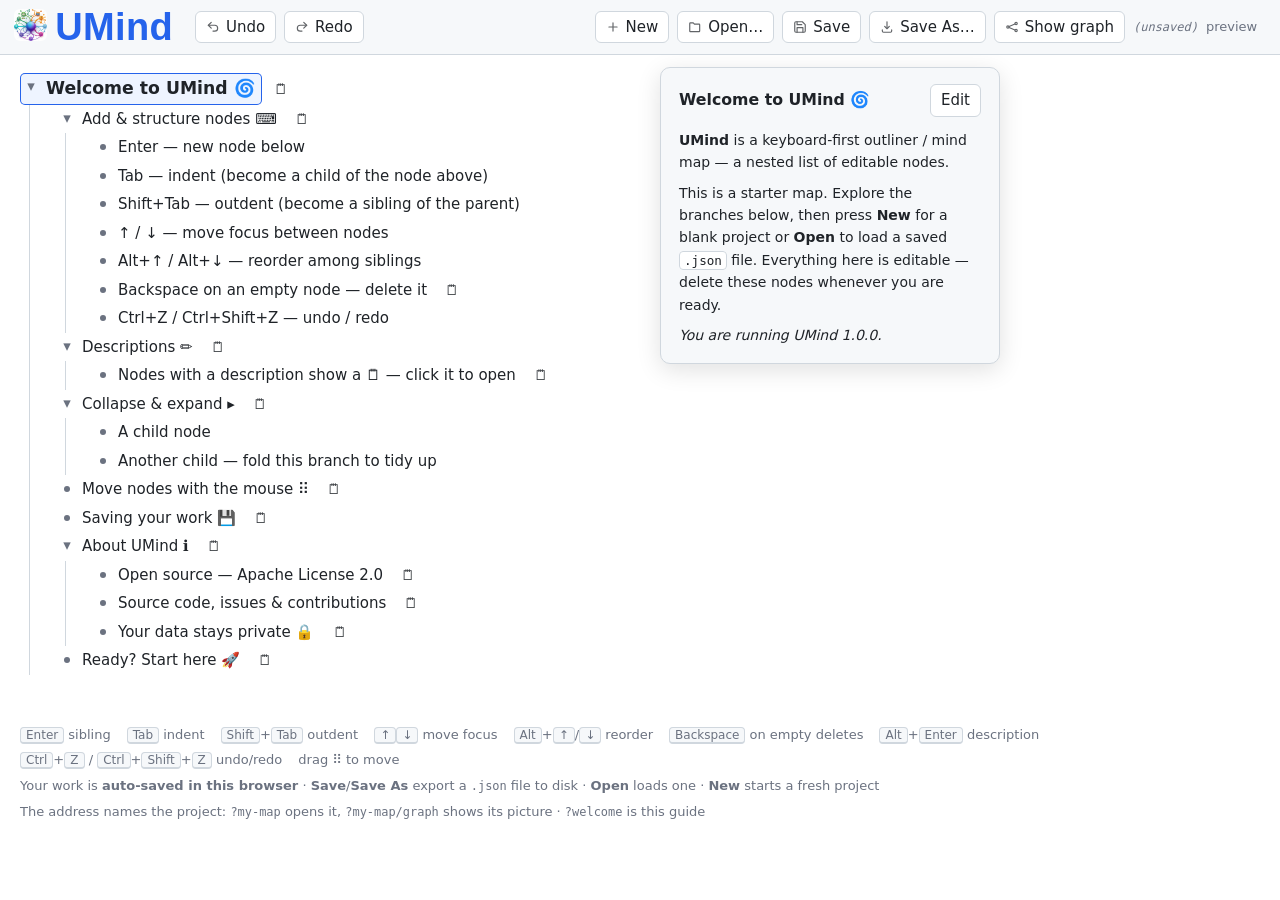
==== commit 12d96fb7: "Point APP_HOME at the GitHub repository APP_HOME now holds the project's home page — the GitHub repo" ====
--- a/docs/index.html
+++ b/docs/index.html
@@ -11,7 +11,7 @@
   <header class="toolbar">
     <img class="brand-logo" src="images/umind-logo.png" alt="UMind logo — click for full size"
          title="Show the logo at full size" height="32">
-    <strong class="brand">UMind</strong>
+    <a id="brand-home" class="brand">UMind</a>
     <button id="btn-undo" class="edit-only" title="Ctrl+Z">Undo</button>
     <button id="btn-redo" class="edit-only" title="Ctrl+Shift+Z">Redo</button>
     <span class="spacer"></span>
--- a/docs/style.css
+++ b/docs/style.css
@@ -64,7 +64,10 @@
   line-height: 1;
   letter-spacing: 0.3px;
   margin-right: 14px; /* extra breathing room before the action buttons */
-}
+  text-decoration: none; /* it is now an <a> to the home page */
+  cursor: pointer;
+}
+.brand:hover { text-decoration: underline; }
 .spacer { flex: 1; }
 .status { color: var(--muted); font-size: 13px; min-width: 60px; }
 .file-name {
